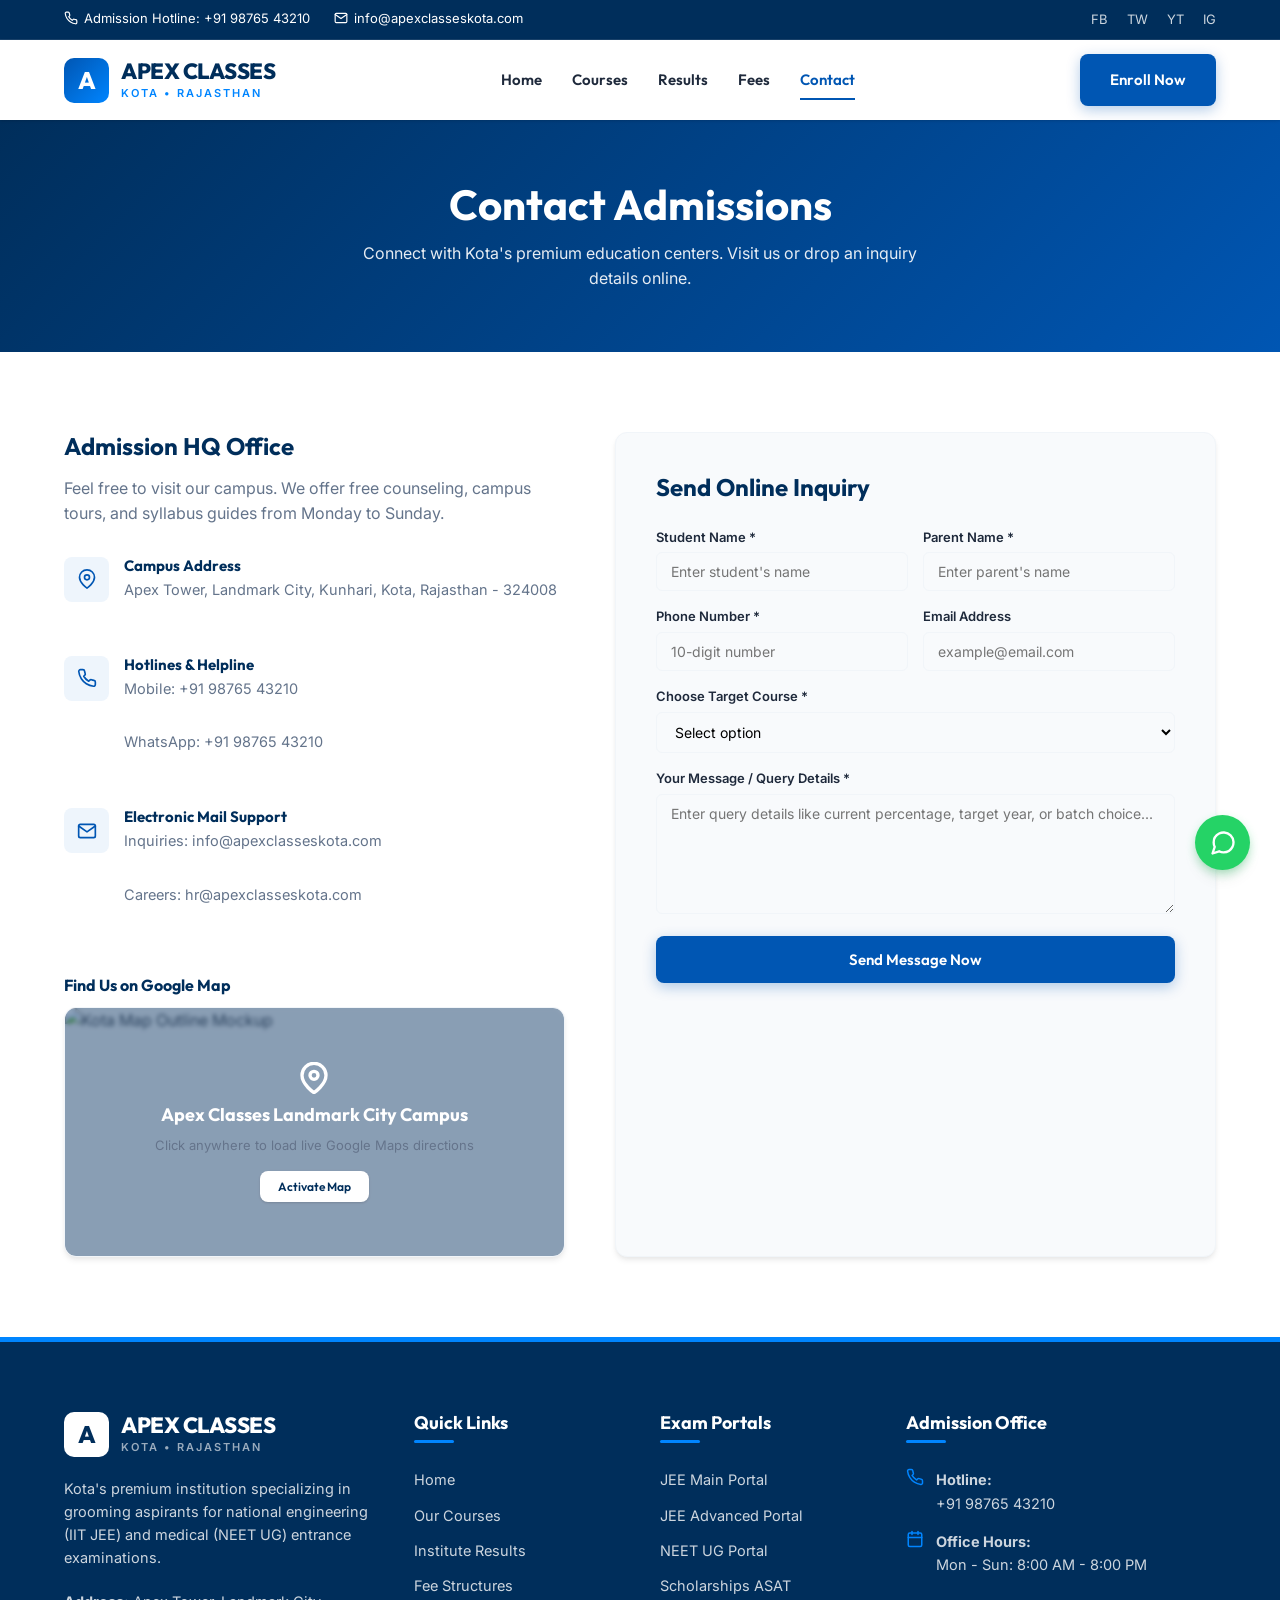
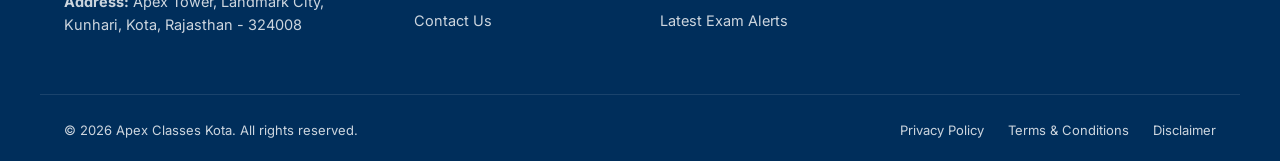
==== contact.html @ c16aaa44 "Initial commit: Apex Classes Kota coaching institute website" ====
<!DOCTYPE html>
<html lang="en">
<head>
  <meta charset="UTF-8">
  <meta name="viewport" content="width=device-width, initial-scale=1.0">
  <title>Contact Us - Apex Classes Kota</title>
  <meta name="description" content="Reach out to Apex Classes Kota, Rajasthan. Access address, support hotline numbers, office timings, map coordinates, and send query messages.">
  <link rel="stylesheet" href="css/style.css">
</head>
<body>

  <!-- ==========================================
       TOP BAR
       ========================================== */ -->
  <div class="top-bar">
    <div class="container">
      <div class="top-info">
        <span>
          <svg width="14" height="14" viewBox="0 0 24 24" fill="none" stroke="currentColor" stroke-width="2" stroke-linecap="round" stroke-linejoin="round"><path d="M22 16.92v3a2 2 0 0 1-2.18 2 19.79 19.79 0 0 1-8.63-3.07 19.5 19.5 0 0 1-6-6 19.79 19.79 0 0 1-3.07-8.67A2 2 0 0 1 4.11 2h3a2 2 0 0 1 2 1.72 12.84 12.84 0 0 0 .7 2.81 2 2 0 0 1-.45 2.11L8.09 9.91a16 16 0 0 0 6 6l1.27-1.27a2 2 0 0 1 2.11-.45 12.84 12.84 0 0 0 2.81.7A2 2 0 0 1 22 16.92z"/></svg>
          Admission Hotline: +91 98765 43210
        </span>
        <span>
          <svg width="14" height="14" viewBox="0 0 24 24" fill="none" stroke="currentColor" stroke-width="2" stroke-linecap="round" stroke-linejoin="round"><path d="M4 4h16c1.1 0 2 .9 2 2v12c0 1.1-.9 2-2 2H4c-1.1 0-2-.9-2-2V6c0-1.1.9-2 2-2z"/><polyline points="22,6 12,13 2,6"/></svg>
          info@apexclasseskota.com
        </span>
      </div>
      <div class="top-socials">
        <a href="#" aria-label="Facebook">FB</a>
        <a href="#" aria-label="Twitter">TW</a>
        <a href="#" aria-label="YouTube">YT</a>
        <a href="#" aria-label="Instagram">IG</a>
      </div>
    </div>
  </div>

  <!-- ==========================================
       MAIN HEADER / NAV
       ========================================== */ -->
  <header class="main-header">
    <div class="container header-container">
      <a href="index.html" class="logo-link">
        <div class="logo-icon">A</div>
        <div class="logo-text">
          <h2>APEX CLASSES</h2>
          <span>KOTA • RAJASTHAN</span>
        </div>
      </a>

      <button class="mobile-toggle" aria-label="Toggle Menu">
        <span></span>
        <span></span>
        <span></span>
      </button>

      <nav class="nav-menu">
        <a href="index.html" class="nav-link">Home</a>
        <a href="courses.html" class="nav-link">Courses</a>
        <a href="results.html" class="nav-link">Results</a>
        <a href="fees.html" class="nav-link">Fees</a>
        <a href="contact.html" class="nav-link">Contact</a>
      </nav>

      <div class="header-cta">
        <a href="contact.html" class="btn btn-primary">Enroll Now</a>
      </div>
    </div>
  </header>

  <!-- ==========================================
       HERO BANNER
       ========================================== */ -->
  <section class="section-padding" style="background: linear-gradient(135deg, var(--primary-navy) 0%, var(--primary-blue) 100%); color: var(--bg-white); text-align: center; padding: 60px 0;">
    <div class="container">
      <h1 style="color: var(--bg-white); font-size: 42px; margin-bottom: 10px;">Contact Admissions</h1>
      <p style="color: rgba(255, 255, 255, 0.9); font-size: 16px; max-width: 600px; margin: 0 auto;">Connect with Kota's premium education centers. Visit us or drop an inquiry details online.</p>
    </div>
  </section>

  <!-- ==========================================
       CONTACT FORM & INFO SECTION
       ========================================== */ -->
  <section class="contact-section section-padding">
    <div class="container contact-layout">
      <!-- Contact Info Details -->
      <div class="contact-info-panel">
        <h3>Admission HQ Office</h3>
        <p>Feel free to visit our campus. We offer free counseling, campus tours, and syllabus guides from Monday to Sunday.</p>
        
        <div class="contact-details">
          <div class="contact-item">
            <div class="contact-icon">
              <svg width="20" height="20" viewBox="0 0 24 24" fill="none" stroke="currentColor" stroke-width="2" stroke-linecap="round" stroke-linejoin="round"><path d="M21 10c0 7-9 13-9 13s-9-6-9-13a9 9 0 0 1 18 0z"/><circle cx="12" cy="10" r="3"/></svg>
            </div>
            <div class="contact-text">
              <h4>Campus Address</h4>
              <p>Apex Tower, Landmark City, Kunhari, Kota, Rajasthan - 324008</p>
            </div>
          </div>

          <div class="contact-item">
            <div class="contact-icon">
              <svg width="20" height="20" viewBox="0 0 24 24" fill="none" stroke="currentColor" stroke-width="2" stroke-linecap="round" stroke-linejoin="round"><path d="M22 16.92v3a2 2 0 0 1-2.18 2 19.79 19.79 0 0 1-8.63-3.07 19.5 19.5 0 0 1-6-6 19.79 19.79 0 0 1-3.07-8.67A2 2 0 0 1 4.11 2h3a2 2 0 0 1 2 1.72 12.84 12.84 0 0 0 .7 2.81 2 2 0 0 1-.45 2.11L8.09 9.91a16 16 0 0 0 6 6l1.27-1.27a2 2 0 0 1 2.11-.45 12.84 12.84 0 0 0 2.81.7A2 2 0 0 1 22 16.92z"/></svg>
            </div>
            <div class="contact-text">
              <h4>Hotlines & Helpline</h4>
              <p>Mobile: <a href="tel:+919876543210">+91 98765 43210</a></p>
              <p>WhatsApp: <a href="tel:+919876543210">+91 98765 43210</a></p>
            </div>
          </div>

          <div class="contact-item">
            <div class="contact-icon">
              <svg width="20" height="20" viewBox="0 0 24 24" fill="none" stroke="currentColor" stroke-width="2" stroke-linecap="round" stroke-linejoin="round"><path d="M4 4h16c1.1 0 2 .9 2 2v12c0 1.1-.9 2-2 2H4c-1.1 0-2-.9-2-2V6c0-1.1.9-2 2-2z"/><polyline points="22,6 12,13 2,6"/></svg>
            </div>
            <div class="contact-text">
              <h4>Electronic Mail Support</h4>
              <p>Inquiries: <a href="mailto:info@apexclasseskota.com">info@apexclasseskota.com</a></p>
              <p>Careers: <a href="mailto:hr@apexclasseskota.com">hr@apexclasseskota.com</a></p>
            </div>
          </div>
        </div>

        <!-- Google Maps Embed Placeholder -->
        <h4 style="font-size: 16px; margin-bottom: 12px; color: var(--primary-navy);">Find Us on Google Map</h4>
        <div class="map-placeholder">
          <img src="https://images.unsplash.com/photo-1524661135-423995f22d0b?q=80&w=800&auto=format&fit=crop" alt="Kota Map Outline Mockup">
          <div class="map-overlay">
            <svg width="32" height="32" viewBox="0 0 24 24" fill="none" stroke="currentColor" stroke-width="2.5" stroke-linecap="round" stroke-linejoin="round" style="margin-bottom: 10px;"><path d="M21 10c0 7-9 13-9 13s-9-6-9-13a9 9 0 0 1 18 0z"/><circle cx="12" cy="10" r="3"/></svg>
            <h4>Apex Classes Landmark City Campus</h4>
            <p>Click anywhere to load live Google Maps directions</p>
            <button class="btn btn-light" style="padding: 6px 16px; font-size: 12px;">Activate Map</button>
          </div>
        </div>
      </div>

      <!-- Contact Inquiry Form -->
      <div class="contact-form-panel">
        <h3>Send Online Inquiry</h3>
        <form id="contact-inquiry-form">
          <div class="grid-2" style="grid-template-columns: repeat(2, 1fr); gap: 15px; margin-bottom: 15px;">
            <div class="form-group" style="margin-bottom: 0;">
              <label for="c-name">Student Name *</label>
              <input type="text" id="c-name" class="form-control" placeholder="Enter student's name" required>
            </div>
            <div class="form-group" style="margin-bottom: 0;">
              <label for="c-parent">Parent Name *</label>
              <input type="text" id="c-parent" class="form-control" placeholder="Enter parent's name" required>
            </div>
          </div>

          <div class="grid-2" style="grid-template-columns: repeat(2, 1fr); gap: 15px; margin-bottom: 15px;">
            <div class="form-group" style="margin-bottom: 0;">
              <label for="c-phone">Phone Number *</label>
              <input type="tel" id="c-phone" class="form-control" placeholder="10-digit number" required pattern="[0-9]{10}">
            </div>
            <div class="form-group" style="margin-bottom: 0;">
              <label for="c-email">Email Address</label>
              <input type="email" id="c-email" class="form-control" placeholder="example@email.com">
            </div>
          </div>

          <div class="form-group">
            <label for="c-course">Choose Target Course *</label>
            <select id="c-course" class="form-control" required>
              <option value="" disabled selected>Select option</option>
              <option value="jee-main">IIT JEE Main</option>
              <option value="jee-adv">IIT JEE Advanced</option>
              <option value="neet-ug">NEET UG Medical</option>
              <option value="foundation">Pre-Foundation</option>
            </select>
          </div>

          <div class="form-group">
            <label for="c-message">Your Message / Query Details *</label>
            <textarea id="c-message" class="form-control textarea-control" placeholder="Enter query details like current percentage, target year, or batch choice..." required></textarea>
          </div>

          <button type="submit" class="btn btn-primary" style="width: 100%;">Send Message Now</button>
        </form>
      </div>
    </div>
  </section>

  <!-- ==========================================
       FOOTER
       ========================================== */ -->
  <footer class="footer">
    <div class="container footer-top">
      <div class="footer-col">
        <div class="logo-link footer-logo">
          <div class="logo-icon">A</div>
          <div class="logo-text">
            <h2>APEX CLASSES</h2>
            <span>KOTA • RAJASTHAN</span>
          </div>
        </div>
        <p style="margin-bottom: 20px;">Kota's premium institution specializing in grooming aspirants for national engineering (IIT JEE) and medical (NEET UG) entrance examinations.</p>
        <p><strong>Address:</strong> Apex Tower, Landmark City, Kunhari, Kota, Rajasthan - 324008</p>
      </div>

      <div class="footer-col">
        <h3>Quick Links</h3>
        <ul class="footer-links">
          <li><a href="index.html">Home</a></li>
          <li><a href="courses.html">Our Courses</a></li>
          <li><a href="results.html">Institute Results</a></li>
          <li><a href="fees.html">Fee Structures</a></li>
          <li><a href="contact.html">Contact Us</a></li>
        </ul>
      </div>

      <div class="footer-col">
        <h3>Exam Portals</h3>
        <ul class="footer-links">
          <li><a href="#">JEE Main Portal</a></li>
          <li><a href="#">JEE Advanced Portal</a></li>
          <li><a href="#">NEET UG Portal</a></li>
          <li><a href="#">Scholarships ASAT</a></li>
          <li><a href="#">Latest Exam Alerts</a></li>
        </ul>
      </div>

      <div class="footer-col">
        <h3>Admission Office</h3>
        <div class="footer-contact-item">
          <svg width="18" height="18" viewBox="0 0 24 24" fill="none" stroke="currentColor" stroke-width="2" stroke-linecap="round" stroke-linejoin="round"><path d="M22 16.92v3a2 2 0 0 1-2.18 2 19.79 19.79 0 0 1-8.63-3.07 19.5 19.5 0 0 1-6-6 19.79 19.79 0 0 1-3.07-8.67A2 2 0 0 1 4.11 2h3a2 2 0 0 1 2 1.72 12.84 12.84 0 0 0 .7 2.81 2 2 0 0 1-.45 2.11L8.09 9.91a16 16 0 0 0 6 6l1.27-1.27a2 2 0 0 1 2.11-.45 12.84 12.84 0 0 0 2.81.7A2 2 0 0 1 22 16.92z"/></svg>
          <div>
            <p><strong>Hotline:</strong></p>
            <p>+91 98765 43210</p>
          </div>
        </div>
        <div class="footer-contact-item">
          <svg width="18" height="18" viewBox="0 0 24 24" fill="none" stroke="currentColor" stroke-width="2" stroke-linecap="round" stroke-linejoin="round"><rect x="3" y="4" width="18" height="18" rx="2" ry="2"/><line x1="16" y1="2" x2="16" y2="6"/><line x1="8" y1="2" x2="8" y2="6"/><line x1="3" y1="10" x2="21" y2="10"/></svg>
          <div>
            <p><strong>Office Hours:</strong></p>
            <p>Mon - Sun: 8:00 AM - 8:00 PM</p>
          </div>
        </div>
      </div>
    </div>

    <div class="container footer-bottom">
      <p>&copy; 2026 Apex Classes Kota. All rights reserved.</p>
      <div class="footer-bottom-links">
        <a href="#">Privacy Policy</a>
        <a href="#">Terms & Conditions</a>
        <a href="#">Disclaimer</a>
      </div>
    </div>
  </footer>

  <!-- ==========================================
       WHATSAPP FLOATING BUTTON
       ========================================== */ -->
  <div class="whatsapp-widget">
    <span class="whatsapp-tooltip">Chat with our counselors</span>
    <div class="whatsapp-icon">
      <svg width="28" height="28" viewBox="0 0 24 24" fill="none" stroke="currentColor" stroke-width="2" stroke-linecap="round" stroke-linejoin="round">
        <path d="M21 11.5a8.38 8.38 0 0 1-.9 3.8 8.5 8.5 0 0 1-7.6 4.7 8.38 8.38 0 0 1-3.8-.9L3 21l1.9-5.7a8.38 8.38 0 0 1-.9-3.8 8.5 8.5 0 0 1 4.7-7.6 8.38 8.38 0 0 1 3.8-.9h.5a8.48 8.48 0 0 1 8 8v.5z"/>
      </svg>
    </div>
  </div>

  <script src="js/main.js"></script>
</body>
</html>
---- css/style.css ----
@import url('https://fonts.googleapis.com/css2?family=Inter:wght@300;400;500;600;700&family=Outfit:wght@400;500;600;700;800&display=swap');

/* ==========================================
   CSS RESET & VARIABLES
   ========================================== */
:root {
  --primary-navy: #002e5b;     /* Deep Allen-like trust blue */
  --primary-blue: #0056b3;     /* Standard Brand Blue */
  --accent-blue: #0085ff;      /* Electric blue for hover/highlights */
  --accent-light: #eef5fc;     /* Soft blue background */
  --text-dark: #1e293b;        /* Main dark text */
  --text-muted: #64748b;       /* Muted gray text */
  --bg-white: #ffffff;
  --bg-light: #f8fafc;         /* Light page background */
  --bg-gray: #f1f5f9;
  --success: #10b981;          /* For NEET / Success stats */
  --danger: #ef4444;           /* Highlights / High-alerts */
  --warning: #f59e0b;          /* Star ranks / Gold badges */
  --whatsapp: #25d366;         /* WhatsApp Green */
  
  --font-heading: 'Outfit', sans-serif;
  --font-body: 'Inter', sans-serif;
  
  --shadow-sm: 0 1px 3px rgba(0,0,0,0.1), 0 1px 2px rgba(0,0,0,0.06);
  --shadow-md: 0 4px 6px -1px rgba(0,0,0,0.08), 0 2px 4px -1px rgba(0,0,0,0.04);
  --shadow-lg: 0 10px 15px -3px rgba(0,0,0,0.1), 0 4px 6px -2px rgba(0,0,0,0.05);
  --shadow-xl: 0 20px 25px -5px rgba(0,0,0,0.1), 0 10px 10px -5px rgba(0,0,0,0.04);
  
  --transition-fast: 0.2s ease;
  --transition-normal: 0.3s ease;
  
  --max-width: 1200px;
}

* {
  margin: 0;
  padding: 0;
  box-sizing: border-box;
}

html {
  scroll-behavior: smooth;
}

body {
  font-family: var(--font-body);
  color: var(--text-dark);
  background-color: var(--bg-light);
  line-height: 1.6;
  -webkit-font-smoothing: antialiased;
}

h1, h2, h3, h4, h5, h6 {
  font-family: var(--font-heading);
  font-weight: 700;
  color: var(--primary-navy);
  line-height: 1.2;
}

a {
  text-decoration: none;
  color: inherit;
  transition: var(--transition-fast);
}

ul {
  list-style: none;
}

img {
  max-width: 100%;
  height: auto;
  display: block;
}

/* ==========================================
   UTILITY CLASSES
   ========================================== */
.container {
  width: 100%;
  max-width: var(--max-width);
  margin: 0 auto;
  padding: 0 24px;
}

.section-padding {
  padding: 80px 0;
}

.text-center {
  text-align: center;
}

.section-title-wrapper {
  text-align: center;
  max-width: 700px;
  margin: 0 auto 50px auto;
}

.section-subtitle {
  color: var(--accent-blue);
  font-size: 14px;
  font-weight: 700;
  text-transform: uppercase;
  letter-spacing: 1.5px;
  margin-bottom: 10px;
  display: block;
}

.section-title {
  font-size: 36px;
  margin-bottom: 15px;
  position: relative;
  display: inline-block;
  padding-bottom: 12px;
}

.section-title::after {
  content: '';
  position: absolute;
  bottom: 0;
  left: 50%;
  transform: translateX(-50%);
  width: 60px;
  height: 4px;
  background-color: var(--accent-blue);
  border-radius: 2px;
}

.section-desc {
  color: var(--text-muted);
  font-size: 16px;
}

/* Grid helper */
.grid-2 { display: grid; grid-template-columns: repeat(2, 1fr); gap: 30px; }
.grid-3 { display: grid; grid-template-columns: repeat(3, 1fr); gap: 30px; }
.grid-4 { display: grid; grid-template-columns: repeat(4, 1fr); gap: 20px; }

/* Buttons */
.btn {
  display: inline-flex;
  align-items: center;
  justify-content: center;
  font-family: var(--font-heading);
  font-weight: 600;
  padding: 12px 28px;
  border-radius: 8px;
  transition: all var(--transition-normal);
  cursor: pointer;
  border: 2px solid transparent;
  font-size: 15px;
}

.btn-primary {
  background-color: var(--primary-blue);
  color: var(--bg-white);
  box-shadow: 0 4px 14px rgba(0, 86, 179, 0.3);
}

.btn-primary:hover {
  background-color: var(--primary-navy);
  box-shadow: 0 6px 20px rgba(0, 46, 91, 0.4);
  transform: translateY(-2px);
}

.btn-secondary {
  background-color: var(--bg-white);
  color: var(--primary-blue);
  border-color: var(--primary-blue);
}

.btn-secondary:hover {
  background-color: var(--accent-light);
  transform: translateY(-2px);
}

.btn-light {
  background-color: var(--bg-white);
  color: var(--primary-navy);
  box-shadow: var(--shadow-sm);
}

.btn-light:hover {
  background-color: var(--accent-light);
  transform: translateY(-2px);
}

.btn-outline-white {
  background-color: transparent;
  color: var(--bg-white);
  border-color: var(--bg-white);
}

.btn-outline-white:hover {
  background-color: var(--bg-white);
  color: var(--primary-navy);
  transform: translateY(-2px);
}

.badge {
  display: inline-block;
  padding: 4px 10px;
  border-radius: 20px;
  font-size: 12px;
  font-weight: 600;
  text-transform: uppercase;
}

.badge-success { background: rgba(16, 185, 129, 0.1); color: var(--success); }
.badge-blue { background: rgba(0, 86, 179, 0.1); color: var(--primary-blue); }
.badge-warning { background: rgba(245, 158, 11, 0.1); color: var(--warning); }

/* Card effect */
.card-hover {
  transition: all var(--transition-normal);
}
.card-hover:hover {
  transform: translateY(-8px);
  box-shadow: var(--shadow-xl);
}

/* ==========================================
   TOP BAR & HEADER
   ========================================== */
.top-bar {
  background-color: var(--primary-navy);
  color: var(--bg-white);
  font-size: 13px;
  padding: 8px 0;
  border-bottom: 1px solid rgba(255, 255, 255, 0.1);
}

.top-bar .container {
  display: flex;
  justify-content: space-between;
  align-items: center;
}

.top-info span {
  margin-right: 20px;
  display: inline-flex;
  align-items: center;
  gap: 6px;
}

.top-socials a {
  margin-left: 15px;
  opacity: 0.8;
}

.top-socials a:hover {
  opacity: 1;
  color: var(--accent-blue);
}

/* Navbar */
.main-header {
  background-color: var(--bg-white);
  box-shadow: var(--shadow-sm);
  position: sticky;
  top: 0;
  z-index: 1000;
  transition: var(--transition-normal);
}

.main-header.scrolled {
  padding: 5px 0;
  box-shadow: var(--shadow-md);
}

.header-container {
  display: flex;
  justify-content: space-between;
  align-items: center;
  height: 80px;
}

.logo-link {
  display: flex;
  align-items: center;
  gap: 12px;
}

.logo-icon {
  background: linear-gradient(135deg, var(--primary-blue), var(--accent-blue));
  color: var(--bg-white);
  width: 45px;
  height: 45px;
  border-radius: 10px;
  display: flex;
  align-items: center;
  justify-content: center;
  font-size: 24px;
  font-weight: 800;
  font-family: var(--font-heading);
}

.logo-text h2 {
  font-size: 22px;
  font-weight: 800;
  color: var(--primary-navy);
  letter-spacing: -0.5px;
}

.logo-text span {
  font-size: 11px;
  text-transform: uppercase;
  color: var(--accent-blue);
  letter-spacing: 2px;
  display: block;
  font-weight: 600;
}

/* Nav Menu */
.nav-menu {
  display: flex;
  align-items: center;
  gap: 30px;
}

.nav-link {
  font-family: var(--font-heading);
  font-weight: 600;
  color: var(--text-dark);
  font-size: 15px;
  position: relative;
  padding: 8px 0;
}

.nav-link:hover, .nav-link.active {
  color: var(--primary-blue);
}

.nav-link::after {
  content: '';
  position: absolute;
  bottom: 0;
  left: 0;
  width: 0;
  height: 2px;
  background-color: var(--primary-blue);
  transition: var(--transition-fast);
}

.nav-link:hover::after, .nav-link.active::after {
  width: 100%;
}

.header-cta {
  display: flex;
  align-items: center;
}

/* Hamburger */
.mobile-toggle {
  display: none;
  background: none;
  border: none;
  cursor: pointer;
  width: 30px;
  height: 24px;
  position: relative;
  z-index: 1100;
}

.mobile-toggle span {
  display: block;
  width: 100%;
  height: 3px;
  background-color: var(--primary-navy);
  border-radius: 3px;
  position: absolute;
  transition: all var(--transition-normal);
}

.mobile-toggle span:nth-child(1) { top: 0; }
.mobile-toggle span:nth-child(2) { top: 10px; }
.mobile-toggle span:nth-child(3) { top: 20px; }

.mobile-toggle.active span:nth-child(1) {
  transform: rotate(45deg);
  top: 10px;
}
.mobile-toggle.active span:nth-child(2) {
  opacity: 0;
}
.mobile-toggle.active span:nth-child(3) {
  transform: rotate(-45deg);
  top: 10px;
}

/* ==========================================
   HERO SECTION
   ========================================== */
.hero-section {
  background: linear-gradient(135deg, rgba(0, 46, 91, 0.95), rgba(0, 86, 179, 0.9)), url('https://images.unsplash.com/photo-1523050854058-8df90110c9f1?q=80&w=1200&auto=format&fit=crop') no-repeat center center/cover;
  background-blend-mode: multiply;
  color: var(--bg-white);
  padding: 100px 0 140px 0;
  position: relative;
  overflow: hidden;
}

.hero-section::before {
  content: '';
  position: absolute;
  bottom: 0;
  left: 0;
  width: 100%;
  height: 40px;
  background-color: var(--bg-light);
  clip-path: polygon(0 100%, 100% 100%, 100% 0);
}

.hero-grid {
  display: grid;
  grid-template-columns: 1.2fr 0.8fr;
  align-items: center;
  gap: 50px;
}

.hero-content {
  position: relative;
  z-index: 10;
}

.hero-badge {
  display: inline-flex;
  align-items: center;
  background: rgba(255, 255, 255, 0.1);
  border: 1px solid rgba(255, 255, 255, 0.2);
  padding: 6px 14px;
  border-radius: 30px;
  font-size: 13px;
  font-weight: 600;
  color: var(--accent-light);
  margin-bottom: 20px;
  gap: 8px;
}

.hero-badge span {
  width: 8px;
  height: 8px;
  background-color: var(--success);
  border-radius: 50%;
  display: inline-block;
  animation: pulse 1.5s infinite;
}

.hero-content h1 {
  font-size: 48px;
  color: var(--bg-white);
  margin-bottom: 20px;
  font-weight: 800;
  line-height: 1.15;
}

.hero-content h1 span {
  color: var(--accent-blue);
  background: linear-gradient(to right, #00c6ff, #0072ff);
  -webkit-background-clip: text;
  -webkit-text-fill-color: transparent;
}

.hero-desc {
  font-size: 18px;
  margin-bottom: 35px;
  color: rgba(255, 255, 255, 0.9);
}

.hero-btns {
  display: flex;
  gap: 15px;
  margin-bottom: 40px;
}

.hero-features {
  display: flex;
  gap: 30px;
}

.hero-feature-item {
  display: flex;
  align-items: center;
  gap: 10px;
  font-size: 14px;
  font-weight: 500;
}

.hero-feature-item svg {
  color: var(--success);
}

/* Hero Cards / Form */
.hero-card-wrapper {
  position: relative;
  z-index: 10;
}

.hero-inquiry-card {
  background-color: var(--bg-white);
  border-radius: 12px;
  padding: 30px;
  box-shadow: var(--shadow-xl);
  color: var(--text-dark);
  border-top: 5px solid var(--accent-blue);
}

.hero-inquiry-card h3 {
  font-size: 22px;
  margin-bottom: 8px;
}

.hero-inquiry-card p {
  color: var(--text-muted);
  font-size: 14px;
  margin-bottom: 20px;
}

.form-group {
  margin-bottom: 15px;
}

.form-group label {
  display: block;
  font-size: 13px;
  font-weight: 600;
  margin-bottom: 5px;
  color: var(--text-dark);
}

.form-control {
  width: 100%;
  padding: 10px 14px;
  border: 1px solid var(--bg-gray);
  border-radius: 6px;
  font-family: var(--font-body);
  font-size: 14px;
  background-color: var(--bg-light);
  transition: all var(--transition-fast);
}

.form-control:focus {
  outline: none;
  border-color: var(--accent-blue);
  background-color: var(--bg-white);
  box-shadow: 0 0 0 3px rgba(0, 133, 255, 0.15);
}

/* ==========================================
   STATS BAR
   ========================================== */
.stats-bar {
  margin-top: -60px;
  position: relative;
  z-index: 100;
}

.stats-grid {
  background-color: var(--bg-white);
  border-radius: 12px;
  box-shadow: var(--shadow-lg);
  padding: 35px 20px;
  display: grid;
  grid-template-columns: repeat(4, 1fr);
  text-align: center;
  border: 1px solid rgba(0, 0, 0, 0.05);
}

.stat-item {
  border-right: 1px solid var(--bg-gray);
  padding: 0 10px;
}

.stat-item:last-child {
  border-right: none;
}

.stat-num {
  font-size: 38px;
  font-weight: 800;
  color: var(--primary-blue);
  line-height: 1;
  margin-bottom: 8px;
  font-family: var(--font-heading);
}

.stat-num span {
  color: var(--accent-blue);
}

.stat-name {
  color: var(--text-muted);
  font-size: 13px;
  font-weight: 600;
  text-transform: uppercase;
  letter-spacing: 0.5px;
}

/* ==========================================
   COURSES SECTION
   ========================================== */
.courses-section {
  background-color: var(--bg-light);
}

.course-card {
  background-color: var(--bg-white);
  border-radius: 12px;
  box-shadow: var(--shadow-md);
  overflow: hidden;
  border: 1px solid rgba(0, 0, 0, 0.03);
  display: flex;
  flex-direction: column;
}

.course-img-wrapper {
  position: relative;
  height: 200px;
  overflow: hidden;
}

.course-img-wrapper img {
  width: 100%;
  height: 100%;
  object-fit: cover;
  transition: transform var(--transition-normal);
}

.course-card:hover .course-img-wrapper img {
  transform: scale(1.05);
}

.course-tag {
  position: absolute;
  top: 15px;
  left: 15px;
  z-index: 10;
  color: var(--bg-white);
  padding: 4px 12px;
  border-radius: 30px;
  font-size: 12px;
  font-weight: 700;
}

.course-tag.jee-main { background-color: var(--primary-blue); }
.course-tag.jee-adv { background-color: var(--primary-navy); }
.course-tag.neet { background-color: var(--success); }

.course-card-content {
  padding: 25px;
  flex-grow: 1;
  display: flex;
  flex-direction: column;
}

.course-card-content h3 {
  font-size: 20px;
  margin-bottom: 12px;
}

.course-card-content p {
  color: var(--text-muted);
  font-size: 14px;
  margin-bottom: 20px;
  flex-grow: 1;
}

.course-details-list {
  border-top: 1px solid var(--bg-gray);
  padding-top: 15px;
  margin-bottom: 20px;
}

.course-detail-item {
  display: flex;
  justify-content: space-between;
  font-size: 13.5px;
  margin-bottom: 8px;
}

.course-detail-item:last-child {
  margin-bottom: 0;
}

.course-detail-label {
  color: var(--text-muted);
  font-weight: 500;
}

.course-detail-value {
  color: var(--text-dark);
  font-weight: 600;
}

/* ==========================================
   RESULTS SECTION
   ========================================== */
.results-section {
  background-color: var(--bg-white);
  position: relative;
}

.toppers-grid {
  display: grid;
  grid-template-columns: repeat(4, 1fr);
  gap: 25px;
  margin-top: 40px;
}

.topper-card {
  background-color: var(--bg-light);
  border-radius: 12px;
  overflow: hidden;
  text-align: center;
  box-shadow: var(--shadow-sm);
  border: 1px solid var(--bg-gray);
  padding: 25px 15px;
  position: relative;
}

.topper-rank-badge {
  background: linear-gradient(135deg, var(--warning), #d97706);
  color: var(--bg-white);
  font-family: var(--font-heading);
  font-weight: 800;
  font-size: 16px;
  padding: 5px 15px;
  border-radius: 20px;
  display: inline-block;
  margin-bottom: 15px;
  box-shadow: 0 4px 10px rgba(245, 158, 11, 0.3);
}

.topper-card img {
  width: 110px;
  height: 110px;
  border-radius: 50%;
  object-fit: cover;
  margin: 0 auto 15px auto;
  border: 4px solid var(--bg-white);
  box-shadow: var(--shadow-md);
}

.topper-name {
  font-size: 17px;
  font-weight: 700;
  color: var(--primary-navy);
  margin-bottom: 4px;
}

.topper-stream {
  font-size: 12px;
  font-weight: 700;
  text-transform: uppercase;
  color: var(--primary-blue);
  margin-bottom: 8px;
  letter-spacing: 0.5px;
}

.topper-achievement {
  font-size: 13.5px;
  color: var(--text-muted);
  font-weight: 500;
}

/* ==========================================
   FEES & SCHOLARSHIP SECTION
   ========================================== */
.fees-section {
  background-color: var(--bg-light);
}

.table-responsive {
  overflow-x: auto;
  background-color: var(--bg-white);
  border-radius: 12px;
  box-shadow: var(--shadow-md);
  border: 1px solid var(--bg-gray);
  margin-bottom: 30px;
}

.fees-table {
  width: 100%;
  border-collapse: collapse;
  text-align: left;
  min-width: 700px;
}

.fees-table th {
  background-color: var(--primary-navy);
  color: var(--bg-white);
  padding: 18px 24px;
  font-family: var(--font-heading);
  font-weight: 600;
  font-size: 14px;
  text-transform: uppercase;
  letter-spacing: 0.5px;
}

.fees-table td {
  padding: 16px 24px;
  border-bottom: 1px solid var(--bg-gray);
  font-size: 14.5px;
  color: var(--text-dark);
}

.fees-table tr:last-child td {
  border-bottom: none;
}

.fees-table tr:nth-child(even) {
  background-color: var(--bg-light);
}

.fees-table .course-name-td {
  font-weight: 700;
  color: var(--primary-navy);
}

.fee-highlight {
  font-weight: 700;
  color: var(--primary-blue);
}

.scholarship-info-card {
  background: linear-gradient(135deg, var(--primary-navy) 0%, var(--primary-blue) 100%);
  color: var(--bg-white);
  border-radius: 12px;
  padding: 40px;
  box-shadow: var(--shadow-lg);
  display: flex;
  justify-content: space-between;
  align-items: center;
  gap: 30px;
}

.scholarship-info-card h3 {
  color: var(--bg-white);
  font-size: 26px;
  margin-bottom: 10px;
}

.scholarship-info-card p {
  color: rgba(255, 255, 255, 0.9);
  max-width: 650px;
  font-size: 15px;
}

/* ==========================================
   CONTACT & MAP SECTION
   ========================================== */
.contact-section {
  background-color: var(--bg-white);
}

.contact-layout {
  display: grid;
  grid-template-columns: 1fr 1.2fr;
  gap: 50px;
}

.contact-info-panel h3 {
  font-size: 24px;
  margin-bottom: 15px;
}

.contact-info-panel p {
  color: var(--text-muted);
  margin-bottom: 30px;
}

.contact-details {
  margin-bottom: 40px;
}

.contact-item {
  display: flex;
  align-items: flex-start;
  gap: 15px;
  margin-bottom: 25px;
}

.contact-icon {
  background-color: var(--accent-light);
  color: var(--primary-blue);
  width: 45px;
  height: 45px;
  border-radius: 8px;
  display: flex;
  align-items: center;
  justify-content: center;
  flex-shrink: 0;
}

.contact-text h4 {
  font-size: 15px;
  font-weight: 700;
  margin-bottom: 3px;
  color: var(--primary-navy);
}

.contact-text p, .contact-text a {
  font-size: 14.5px;
  color: var(--text-muted);
}

.contact-text a:hover {
  color: var(--primary-blue);
}

/* Google Maps Placeholder */
.map-placeholder {
  border-radius: 12px;
  overflow: hidden;
  height: 250px;
  position: relative;
  box-shadow: var(--shadow-md);
  border: 1px solid var(--bg-gray);
  background-color: #e5e9f0;
}

.map-placeholder img {
  width: 100%;
  height: 100%;
  object-fit: cover;
  opacity: 0.8;
}

.map-overlay {
  position: absolute;
  top: 0;
  left: 0;
  width: 100%;
  height: 100%;
  background: rgba(0, 46, 91, 0.4);
  display: flex;
  flex-direction: column;
  align-items: center;
  justify-content: center;
  color: var(--bg-white);
  padding: 20px;
  text-align: center;
  backdrop-filter: blur(2px);
}

.map-overlay h4 {
  color: var(--bg-white);
  font-size: 18px;
  margin-bottom: 10px;
}

.map-overlay p {
  font-size: 13px;
  margin-bottom: 15px;
}

/* Contact Form UI */
.contact-form-panel {
  background-color: var(--bg-light);
  border-radius: 12px;
  padding: 40px;
  box-shadow: var(--shadow-md);
  border: 1px solid var(--bg-gray);
}

.contact-form-panel h3 {
  font-size: 24px;
  margin-bottom: 25px;
}

.textarea-control {
  min-height: 120px;
  resize: vertical;
}

/* ==========================================
   FOOTER
   ========================================== */
.footer {
  background-color: var(--primary-navy);
  color: rgba(255, 255, 255, 0.8);
  padding: 70px 0 20px 0;
  font-size: 14.5px;
  border-top: 5px solid var(--accent-blue);
}

.footer-top {
  display: grid;
  grid-template-columns: 1.2fr 0.8fr 0.8fr 1.2fr;
  gap: 40px;
  margin-bottom: 50px;
}

.footer-logo {
  margin-bottom: 20px;
}

.footer-logo .logo-icon {
  background: var(--bg-white);
  color: var(--primary-navy);
  font-weight: 800;
}

.footer-logo .logo-text h2 {
  color: var(--bg-white);
}

.footer-logo .logo-text span {
  color: rgba(255, 255, 255, 0.6);
}

.footer-col h3 {
  color: var(--bg-white);
  font-size: 18px;
  margin-bottom: 25px;
  position: relative;
  padding-bottom: 10px;
}

.footer-col h3::after {
  content: '';
  position: absolute;
  bottom: 0;
  left: 0;
  width: 40px;
  height: 3px;
  background-color: var(--accent-blue);
  border-radius: 2px;
}

.footer-links li {
  margin-bottom: 12px;
}

.footer-links a {
  display: inline-flex;
  align-items: center;
  gap: 8px;
}

.footer-links a:hover {
  color: var(--bg-white);
  transform: translateX(5px);
}

.footer-contact-item {
  display: flex;
  gap: 12px;
  margin-bottom: 15px;
}

.footer-contact-item svg {
  color: var(--accent-blue);
  flex-shrink: 0;
}

.footer-bottom {
  border-top: 1px solid rgba(255, 255, 255, 0.1);
  padding-top: 25px;
  display: flex;
  justify-content: space-between;
  align-items: center;
  font-size: 13px;
}

.footer-bottom-links a {
  margin-left: 20px;
}

.footer-bottom-links a:hover {
  color: var(--bg-white);
}

/* ==========================================
   WHATSAPP FLOATING WIDGET
   ========================================== */
.whatsapp-widget {
  position: fixed;
  bottom: 30px;
  right: 30px;
  z-index: 999;
  display: flex;
  align-items: center;
  gap: 12px;
  cursor: pointer;
}

.whatsapp-icon {
  background-color: var(--whatsapp);
  color: var(--bg-white);
  width: 55px;
  height: 55px;
  border-radius: 50%;
  display: flex;
  align-items: center;
  justify-content: center;
  font-size: 28px;
  box-shadow: 0 4px 10px rgba(37, 211, 102, 0.3), var(--shadow-lg);
  animation: pulse-widget 2s infinite;
  z-index: 10;
}

.whatsapp-tooltip {
  background-color: var(--bg-white);
  color: var(--text-dark);
  padding: 8px 16px;
  border-radius: 30px;
  font-size: 13.5px;
  font-weight: 600;
  box-shadow: var(--shadow-lg);
  border: 1px solid var(--bg-gray);
  white-space: nowrap;
  opacity: 0;
  transform: translateX(20px);
  pointer-events: none;
  transition: all var(--transition-normal);
}

.whatsapp-widget:hover .whatsapp-tooltip {
  opacity: 1;
  transform: translateX(0);
}

/* ==========================================
   ANIMATIONS
   ========================================== */
@keyframes pulse {
  0% { transform: scale(0.95); box-shadow: 0 0 0 0 rgba(16, 185, 129, 0.5); }
  70% { transform: scale(1); box-shadow: 0 0 0 6px rgba(16, 185, 129, 0); }
  100% { transform: scale(0.95); box-shadow: 0 0 0 0 rgba(16, 185, 129, 0); }
}

@keyframes pulse-widget {
  0% { box-shadow: 0 0 0 0 rgba(37, 211, 102, 0.5); }
  70% { box-shadow: 0 0 0 12px rgba(37, 211, 102, 0); }
  100% { box-shadow: 0 0 0 0 rgba(37, 211, 102, 0); }
}

/* ==========================================
   RESPONSIVENESS (MEDIA QUERIES)
   ========================================== */
@media (max-width: 1024px) {
  .hero-grid {
    grid-template-columns: 1fr;
    gap: 40px;
  }
  .hero-section {
    padding: 60px 0 100px 0;
  }
  .hero-content h1 {
    font-size: 40px;
  }
  .stats-grid {
    grid-template-columns: repeat(2, 1fr);
    gap: 30px;
    padding: 30px;
  }
  .stat-item {
    border-right: none;
  }
  .stat-item:nth-child(odd) {
    border-right: 1px solid var(--bg-gray);
  }
  .grid-3 {
    grid-template-columns: repeat(2, 1fr);
  }
  .toppers-grid {
    grid-template-columns: repeat(2, 1fr);
  }
  .footer-top {
    grid-template-columns: repeat(2, 1fr);
  }
}

@media (max-width: 768px) {
  .top-bar {
    display: none;
  }
  .section-title {
    font-size: 30px;
  }
  
  /* Mobile Nav */
  .mobile-toggle {
    display: block;
  }
  .nav-menu {
    position: fixed;
    top: 80px;
    left: -100%;
    width: 100%;
    height: calc(100vh - 80px);
    background-color: var(--bg-white);
    flex-direction: column;
    align-items: flex-start;
    padding: 40px 24px;
    gap: 20px;
    transition: all var(--transition-normal);
    box-shadow: var(--shadow-lg);
    z-index: 999;
  }
  .nav-menu.active {
    left: 0;
  }
  .nav-link {
    font-size: 18px;
    width: 100%;
  }
  .header-cta {
    display: none; /* Can show it inside menu if needed */
  }
  
  .grid-2, .grid-3, .grid-4, .toppers-grid, .footer-top {
    grid-template-columns: 1fr;
  }
  
  .stats-grid {
    grid-template-columns: 1fr;
    gap: 25px;
  }
  .stat-item:nth-child(odd) {
    border-right: none;
  }
  .stat-item {
    border-bottom: 1px solid var(--bg-gray);
    padding-bottom: 20px;
  }
  .stat-item:last-child {
    border-bottom: none;
    padding-bottom: 0;
  }
  
  .scholarship-info-card {
    flex-direction: column;
    text-align: center;
    padding: 30px 20px;
  }
  .scholarship-info-card h3 {
    font-size: 22px;
  }
  
  .contact-layout {
    grid-template-columns: 1fr;
    gap: 40px;
  }
  
  .footer-bottom {
    flex-direction: column;
    gap: 15px;
    text-align: center;
  }
  .footer-bottom-links a {
    margin: 0 10px;
  }
  .whatsapp-widget {
    bottom: 20px;
    right: 20px;
  }
}
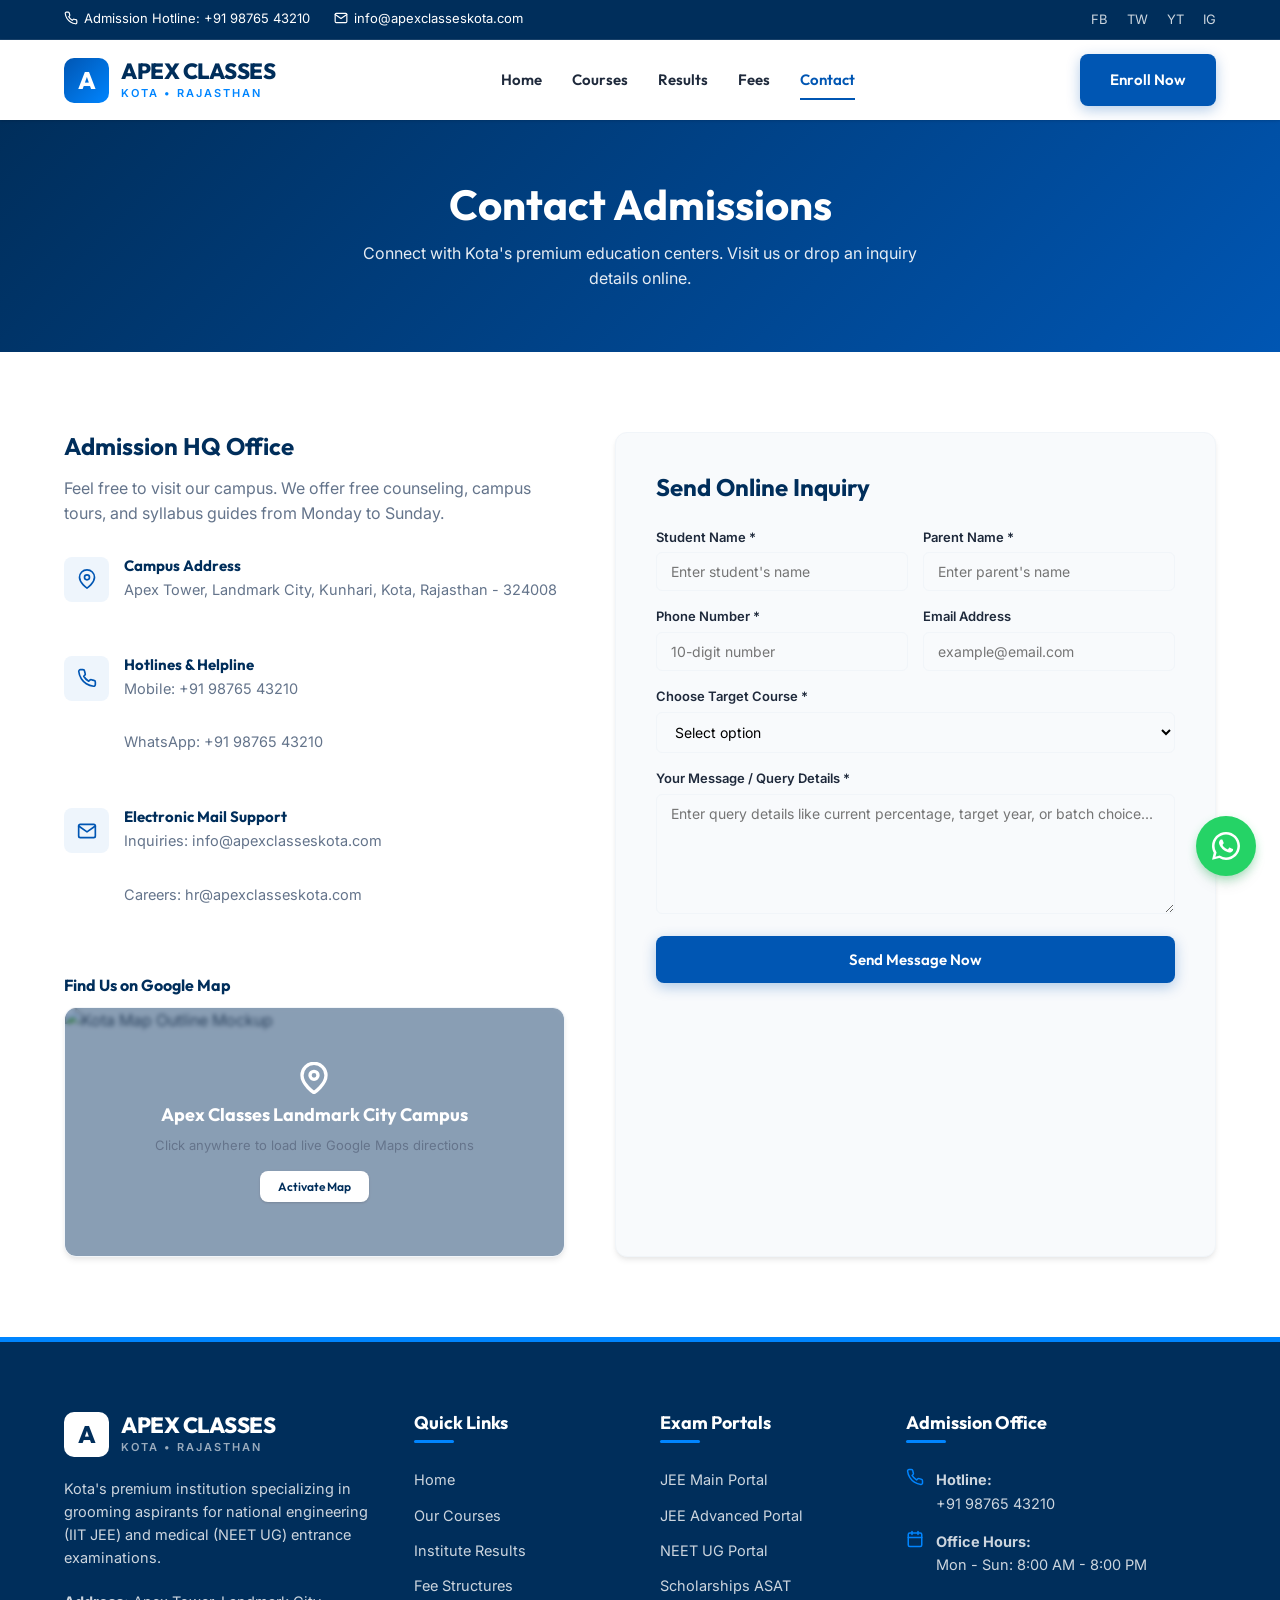
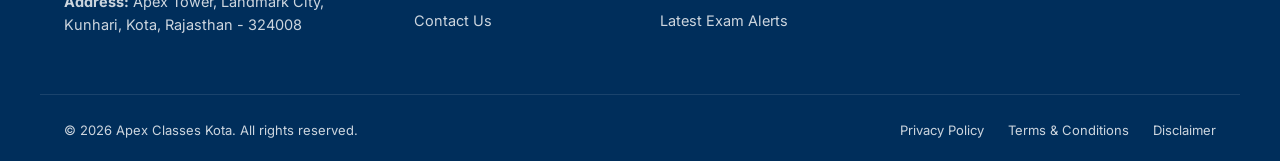
==== commit 56c8aaff: "Update WhatsApp floating button styling and logo to official WhatsApp branding" ====
--- a/contact.html
+++ b/contact.html
@@ -255,8 +255,9 @@
   <div class="whatsapp-widget">
     <span class="whatsapp-tooltip">Chat with our counselors</span>
     <div class="whatsapp-icon">
-      <svg width="28" height="28" viewBox="0 0 24 24" fill="none" stroke="currentColor" stroke-width="2" stroke-linecap="round" stroke-linejoin="round">
-        <path d="M21 11.5a8.38 8.38 0 0 1-.9 3.8 8.5 8.5 0 0 1-7.6 4.7 8.38 8.38 0 0 1-3.8-.9L3 21l1.9-5.7a8.38 8.38 0 0 1-.9-3.8 8.5 8.5 0 0 1 4.7-7.6 8.38 8.38 0 0 1 3.8-.9h.5a8.48 8.48 0 0 1 8 8v.5z"/>
+      <svg viewBox="0 0 24 24" xmlns="http://www.w3.org/2000/svg" fill="white" width="28" height="28">
+        <path d="M17.472 14.382c-.297-.149-1.758-.867-2.03-.967-.273-.099-.471-.148-.67.15-.197.297-.767.966-.94 1.164-.173.199-.347.223-.644.075-.297-.15-1.255-.463-2.39-1.475-.883-.788-1.48-1.761-1.653-2.059-.173-.297-.018-.458.13-.606.134-.133.298-.347.446-.52.149-.174.198-.298.298-.497.099-.198.05-.371-.025-.52-.075-.149-.669-1.612-.916-2.207-.242-.579-.487-.5-.669-.51-.173-.008-.371-.01-.57-.01-.198 0-.52.074-.792.372-.272.297-1.04 1.016-1.04 2.479 0 1.462 1.065 2.875 1.213 3.074.149.198 2.096 3.2 5.077 4.487.709.306 1.262.489 1.694.625.712.227 1.36.195 1.871.118.571-.085 1.758-.719 2.006-1.413.248-.694.248-1.289.173-1.413-.074-.124-.272-.198-.57-.347z"/>
+        <path d="M12 0C5.373 0 0 5.373 0 12c0 2.126.556 4.121 1.523 5.855L.057 23.882l6.233-1.637A11.945 11.945 0 0012 24c6.627 0 12-5.373 12-12S18.627 0 12 0zm0 21.818a9.818 9.818 0 01-5.006-1.371l-.36-.214-3.7.971.988-3.607-.234-.373A9.818 9.818 0 012.182 12C2.182 6.57 6.57 2.182 12 2.182S21.818 6.57 21.818 12 17.43 21.818 12 21.818z"/>
       </svg>
     </div>
   </div>
--- a/css/style.css
+++ b/css/style.css
@@ -1078,8 +1078,8 @@
    ========================================== */
 .whatsapp-widget {
   position: fixed;
-  bottom: 30px;
-  right: 30px;
+  bottom: 24px;
+  right: 24px;
   z-index: 999;
   display: flex;
   align-items: center;
@@ -1088,10 +1088,10 @@
 }
 
 .whatsapp-icon {
-  background-color: var(--whatsapp);
-  color: var(--bg-white);
-  width: 55px;
-  height: 55px;
+  background-color: #25D366;
+  color: var(--bg-white);
+  width: 60px;
+  height: 60px;
   border-radius: 50%;
   display: flex;
   align-items: center;
@@ -1255,7 +1255,7 @@
     margin: 0 10px;
   }
   .whatsapp-widget {
-    bottom: 20px;
-    right: 20px;
-  }
-}
+    bottom: 24px;
+    right: 24px;
+  }
+}
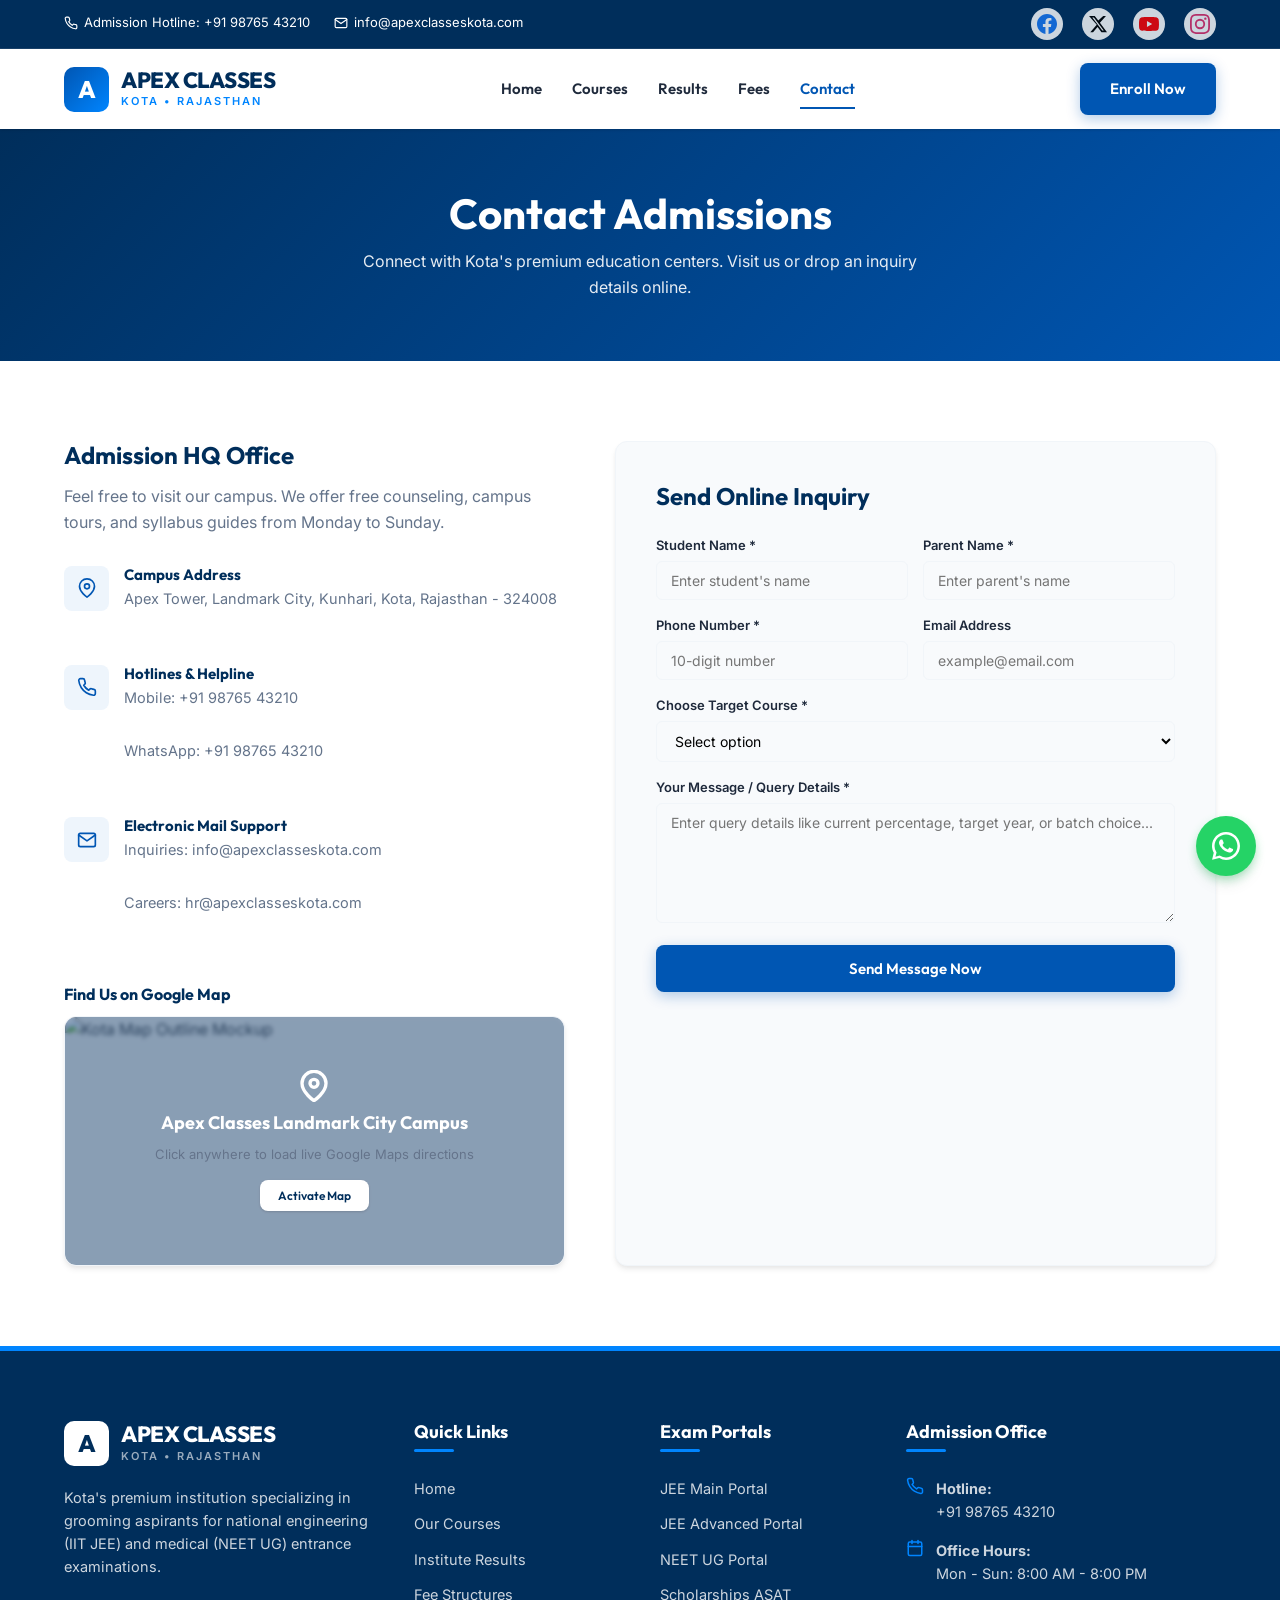
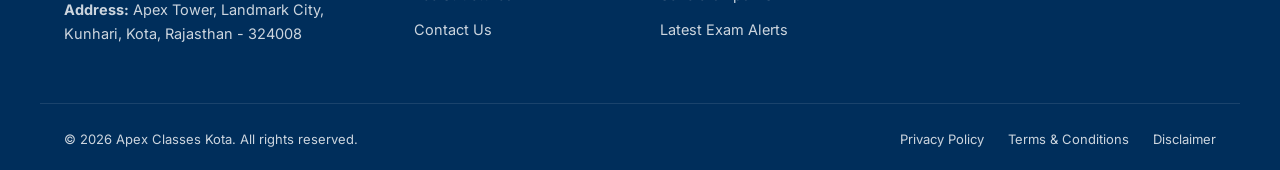
==== commit 999b3c91: "Replace top bar social text with official SVG icons and add social-icon hover animation styles" ====
--- a/contact.html
+++ b/contact.html
@@ -25,10 +25,26 @@
         </span>
       </div>
       <div class="top-socials">
-        <a href="#" aria-label="Facebook">FB</a>
-        <a href="#" aria-label="Twitter">TW</a>
-        <a href="#" aria-label="YouTube">YT</a>
-        <a href="#" aria-label="Instagram">IG</a>
+        <a href="#" class="social-icon">
+          <svg viewBox="0 0 24 24" width="20" height="20" fill="#1877F2">
+            <path d="M24 12.073c0-6.627-5.373-12-12-12s-12 5.373-12 12c0 5.99 4.388 10.954 10.125 11.854v-8.385H7.078v-3.47h3.047V9.43c0-3.007 1.792-4.669 4.533-4.669 1.312 0 2.686.235 2.686.235v2.953H15.83c-1.491 0-1.956.925-1.956 1.874v2.25h3.328l-.532 3.47h-2.796v8.385C19.612 23.027 24 18.062 24 12.073z"/>
+          </svg>
+        </a>
+        <a href="#" class="social-icon">
+          <svg viewBox="0 0 24 24" width="20" height="20" fill="#000000">
+            <path d="M18.244 2.25h3.308l-7.227 8.26 8.502 11.24H16.17l-4.714-6.231-5.401 6.231H2.744l7.737-8.835L1.254 2.25H8.08l4.253 5.622zm-1.161 17.52h1.833L7.084 4.126H5.117z"/>
+          </svg>
+        </a>
+        <a href="#" class="social-icon">
+          <svg viewBox="0 0 24 24" width="20" height="20" fill="#FF0000">
+            <path d="M23.498 6.186a3.016 3.016 0 00-2.122-2.136C19.505 3.545 12 3.545 12 3.545s-7.505 0-9.377.505A3.017 3.017 0 00.502 6.186C0 8.07 0 12 0 12s0 3.93.502 5.814a3.016 3.016 0 002.122 2.136c1.871.505 9.376.505 9.376.505s7.505 0 9.377-.505a3.015 3.015 0 002.122-2.136C24 15.93 24 12 24 12s0-3.93-.502-5.814z M9.545 15.568V8.432L15.818 12l-6.273 3.568z"/>
+          </svg>
+        </a>
+        <a href="#" class="social-icon">
+          <svg viewBox="0 0 24 24" width="20" height="20" fill="#E1306C">
+            <path d="M12 2.163c3.204 0 3.584.012 4.85.07 3.252.148 4.771 1.691 4.919 4.919.058 1.265.069 1.645.069 4.849 0 3.205-.012 3.584-.069 4.849-.149 3.225-1.664 4.771-4.919 4.919-1.266.058-1.644.07-4.85.07-3.204 0-3.584-.012-4.849-.07-3.26-.149-4.771-1.699-4.919-4.92-.058-1.265-.07-1.644-.07-4.849 0-3.204.013-3.583.07-4.849.149-3.227 1.664-4.771 4.919-4.919 1.266-.057 1.645-.069 4.849-.069zM12 0C8.741 0 8.333.014 7.053.072 2.695.272.273 2.69.073 7.052.014 8.333 0 8.741 0 12c0 3.259.014 3.668.072 4.948.2 4.358 2.618 6.78 6.98 6.98C8.333 23.986 8.741 24 12 24c3.259 0 3.668-.014 4.948-.072 4.354-.2 6.782-2.618 6.979-6.98.059-1.28.073-1.689.073-4.948 0-3.259-.014-3.667-.072-4.947-.196-4.354-2.617-6.78-6.979-6.98C15.668.014 15.259 0 12 0zm0 5.838a6.162 6.162 0 100 12.324 6.162 6.162 0 000-12.324zM12 16a4 4 0 110-8 4 4 0 010 8zm6.406-11.845a1.44 1.44 0 100 2.881 1.44 1.44 0 000-2.881z"/>
+          </svg>
+        </a>
       </div>
     </div>
   </div>
--- a/css/style.css
+++ b/css/style.css
@@ -254,6 +254,21 @@
   color: var(--accent-blue);
 }
 
+.social-icon {
+  display: inline-flex;
+  align-items: center;
+  justify-content: center;
+  width: 32px;
+  height: 32px;
+  border-radius: 50%;
+  background: white;
+  margin-left: 6px;
+  transition: transform 0.2s;
+}
+.social-icon:hover {
+  transform: scale(1.15);
+}
+
 /* Navbar */
 .main-header {
   background-color: var(--bg-white);
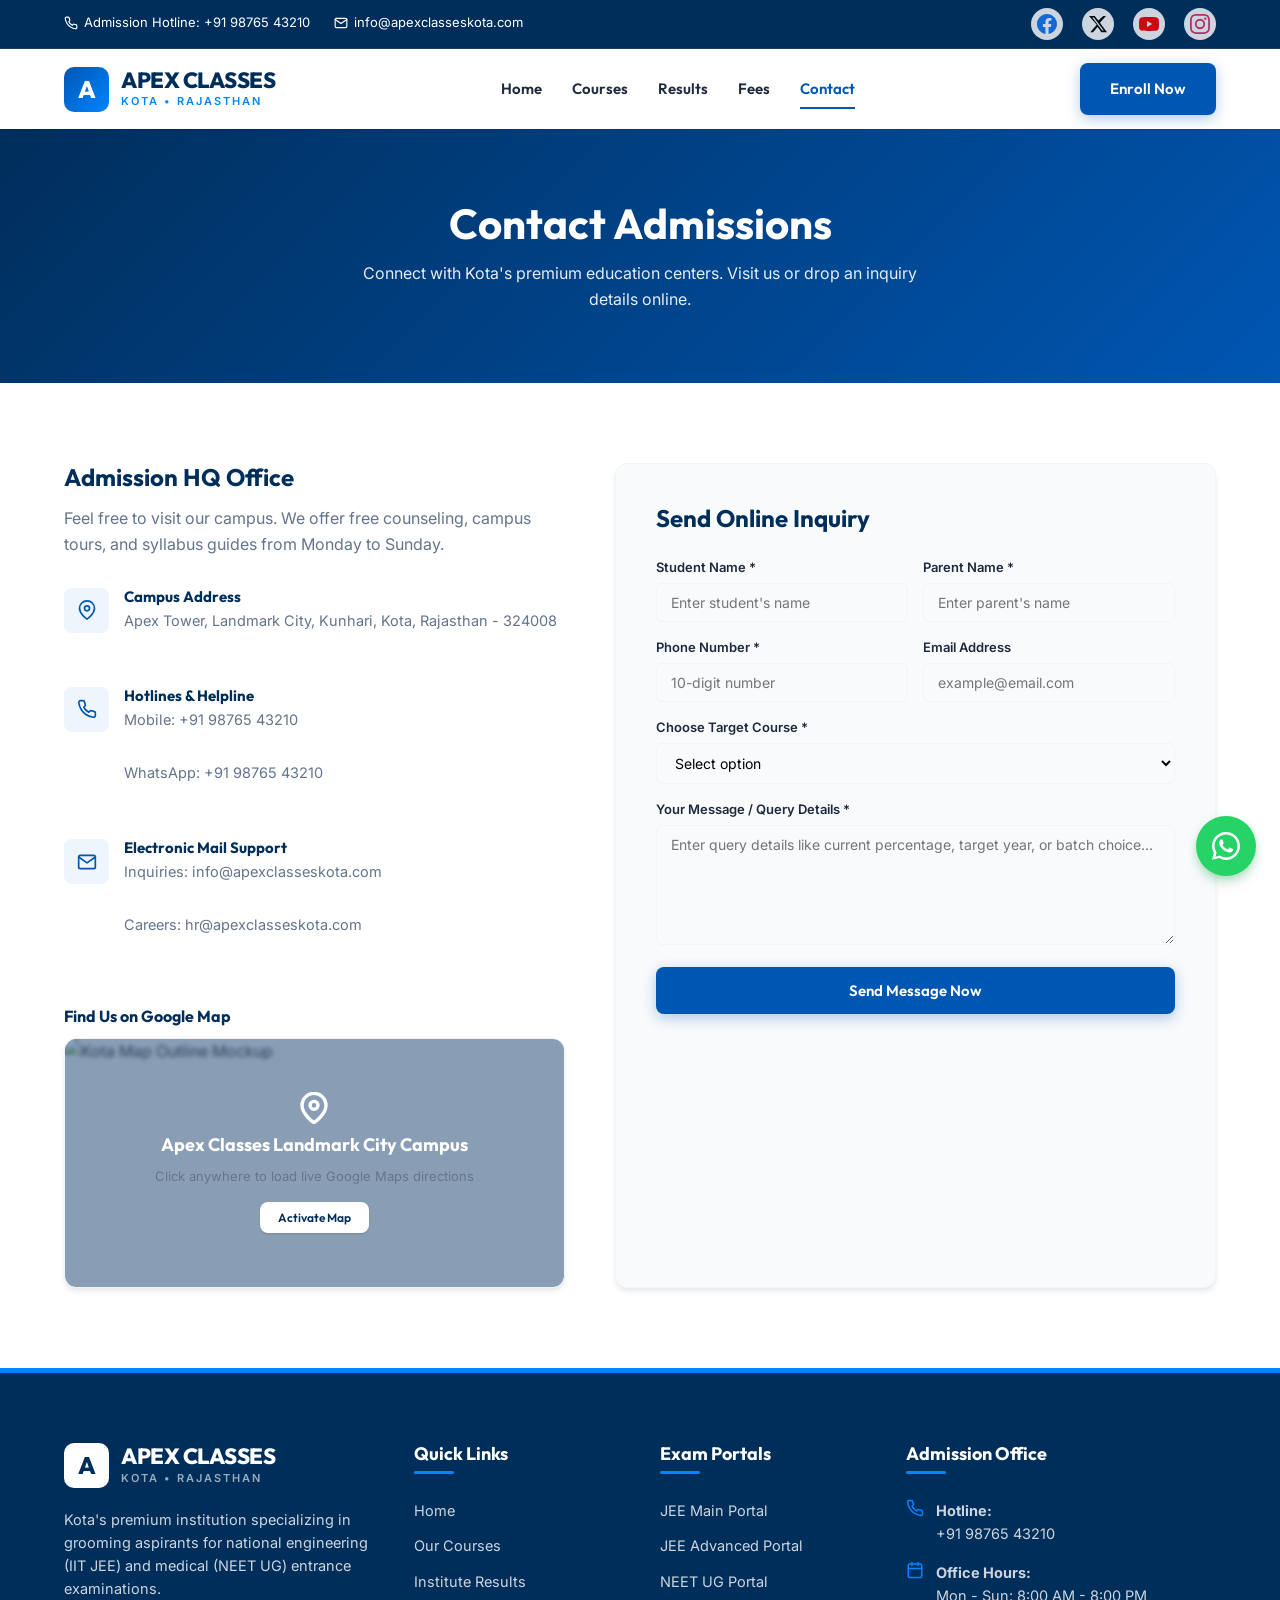
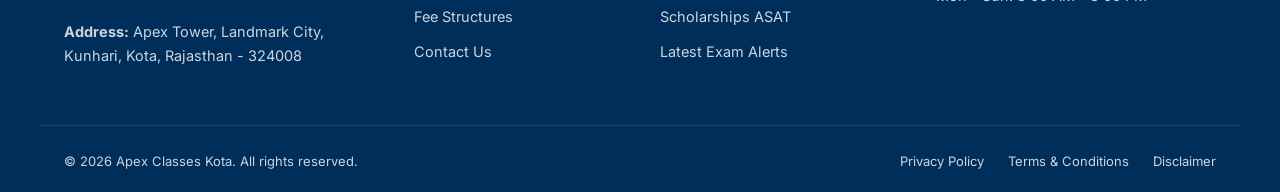
==== commit f1d448e0: "feat: comprehensive mobile responsiveness overhaul - 3 breakpoints (1024/768/480px), page-hero CSS c" ====
--- a/contact.html
+++ b/contact.html
@@ -85,10 +85,10 @@
   <!-- ==========================================
        HERO BANNER
        ========================================== */ -->
-  <section class="section-padding" style="background: linear-gradient(135deg, var(--primary-navy) 0%, var(--primary-blue) 100%); color: var(--bg-white); text-align: center; padding: 60px 0;">
+  <section class="page-hero-section">
     <div class="container">
-      <h1 style="color: var(--bg-white); font-size: 42px; margin-bottom: 10px;">Contact Admissions</h1>
-      <p style="color: rgba(255, 255, 255, 0.9); font-size: 16px; max-width: 600px; margin: 0 auto;">Connect with Kota's premium education centers. Visit us or drop an inquiry details online.</p>
+      <h1>Contact Admissions</h1>
+      <p>Connect with Kota's premium education centers. Visit us or drop an inquiry details online.</p>
     </div>
   </section>
 
--- a/css/style.css
+++ b/css/style.css
@@ -40,6 +40,7 @@
 
 html {
   scroll-behavior: smooth;
+  overflow-x: hidden;
 }
 
 body {
@@ -48,6 +49,7 @@
   background-color: var(--bg-light);
   line-height: 1.6;
   -webkit-font-smoothing: antialiased;
+  overflow-x: hidden;
 }
 
 h1, h2, h3, h4, h5, h6 {
@@ -403,6 +405,29 @@
 .mobile-toggle.active span:nth-child(3) {
   transform: rotate(-45deg);
   top: 10px;
+}
+
+/* ==========================================
+   PAGE HERO BANNER (inner pages)
+   ========================================== */
+.page-hero-section {
+  background: linear-gradient(135deg, var(--primary-navy) 0%, var(--primary-blue) 100%);
+  color: var(--bg-white);
+  text-align: center;
+  padding: 70px 0;
+}
+
+.page-hero-section h1 {
+  color: var(--bg-white);
+  font-size: 42px;
+  margin-bottom: 12px;
+}
+
+.page-hero-section p {
+  color: rgba(255, 255, 255, 0.9);
+  font-size: 16px;
+  max-width: 600px;
+  margin: 0 auto;
 }
 
 /* ==========================================
@@ -1156,20 +1181,31 @@
 /* ==========================================
    RESPONSIVENESS (MEDIA QUERIES)
    ========================================== */
+
+/* ---- Tablet: max 1024px ---- */
 @media (max-width: 1024px) {
+  .section-padding {
+    padding: 60px 0;
+  }
+
   .hero-grid {
     grid-template-columns: 1fr;
     gap: 40px;
   }
   .hero-section {
-    padding: 60px 0 100px 0;
+    padding: 70px 0 110px 0;
   }
   .hero-content h1 {
     font-size: 40px;
   }
+  .hero-features {
+    flex-wrap: wrap;
+    gap: 15px;
+  }
+
   .stats-grid {
     grid-template-columns: repeat(2, 1fr);
-    gap: 30px;
+    gap: 20px;
     padding: 30px;
   }
   .stat-item {
@@ -1178,6 +1214,7 @@
   .stat-item:nth-child(odd) {
     border-right: 1px solid var(--bg-gray);
   }
+
   .grid-3 {
     grid-template-columns: repeat(2, 1fr);
   }
@@ -1187,20 +1224,57 @@
   .footer-top {
     grid-template-columns: repeat(2, 1fr);
   }
-}
-
+
+  .contact-layout {
+    grid-template-columns: 1fr;
+    gap: 40px;
+  }
+
+  .section-title {
+    font-size: 32px;
+  }
+
+  .page-hero-section {
+    padding: 50px 0;
+  }
+
+  .page-hero-section h1 {
+    font-size: 34px;
+  }
+}
+
+/* ---- Mobile: max 768px ---- */
 @media (max-width: 768px) {
+  .container {
+    padding: 0 16px;
+  }
+
+  .section-padding {
+    padding: 50px 0;
+  }
+
+  .section-title {
+    font-size: 28px;
+  }
+
+  .section-title-wrapper {
+    margin-bottom: 35px;
+  }
+
+  .section-desc {
+    font-size: 15px;
+  }
+
+  /* Hide top bar on mobile */
   .top-bar {
     display: none;
   }
-  .section-title {
-    font-size: 30px;
-  }
-  
+
   /* Mobile Nav */
   .mobile-toggle {
     display: block;
   }
+
   .nav-menu {
     position: fixed;
     top: 80px;
@@ -1210,67 +1284,308 @@
     background-color: var(--bg-white);
     flex-direction: column;
     align-items: flex-start;
-    padding: 40px 24px;
-    gap: 20px;
-    transition: all var(--transition-normal);
+    padding: 30px 20px;
+    gap: 10px;
+    overflow-y: auto;
+    transition: left var(--transition-normal);
     box-shadow: var(--shadow-lg);
     z-index: 999;
   }
+
   .nav-menu.active {
     left: 0;
   }
+
   .nav-link {
-    font-size: 18px;
+    font-size: 17px;
     width: 100%;
-  }
+    padding: 12px 0;
+    border-bottom: 1px solid var(--bg-gray);
+  }
+
   .header-cta {
-    display: none; /* Can show it inside menu if needed */
-  }
-  
-  .grid-2, .grid-3, .grid-4, .toppers-grid, .footer-top {
+    display: none;
+  }
+
+  /* Hero section */
+  .hero-section {
+    padding: 50px 0 80px 0;
+  }
+
+  .hero-grid {
     grid-template-columns: 1fr;
-  }
-  
+    gap: 30px;
+  }
+
+  .hero-content h1 {
+    font-size: 32px;
+    line-height: 1.2;
+  }
+
+  .hero-desc {
+    font-size: 16px;
+    margin-bottom: 25px;
+  }
+
+  .hero-btns {
+    flex-direction: column;
+    gap: 12px;
+  }
+
+  .hero-btns .btn {
+    width: 100%;
+    text-align: center;
+    justify-content: center;
+  }
+
+  .hero-features {
+    flex-direction: column;
+    gap: 10px;
+  }
+
+  .hero-inquiry-card {
+    padding: 22px 18px;
+  }
+
+  /* Stats bar */
+  .stats-bar {
+    margin-top: -40px;
+  }
+
   .stats-grid {
+    grid-template-columns: repeat(2, 1fr);
+    gap: 0;
+    padding: 0;
+  }
+
+  .stat-item {
+    border-right: none;
+    border-bottom: 1px solid var(--bg-gray);
+    padding: 22px 15px;
+  }
+
+  .stat-item:nth-child(odd) {
+    border-right: 1px solid var(--bg-gray);
+  }
+
+  .stat-item:nth-child(3),
+  .stat-item:nth-child(4) {
+    border-bottom: none;
+  }
+
+  .stat-num {
+    font-size: 30px;
+  }
+
+  /* Grids → single column */
+  .grid-2,
+  .grid-3,
+  .grid-4,
+  .toppers-grid {
     grid-template-columns: 1fr;
-    gap: 25px;
-  }
-  .stat-item:nth-child(odd) {
-    border-right: none;
-  }
-  .stat-item {
-    border-bottom: 1px solid var(--bg-gray);
-    padding-bottom: 20px;
-  }
-  .stat-item:last-child {
-    border-bottom: none;
-    padding-bottom: 0;
-  }
-  
+  }
+
+  /* Footer */
+  .footer-top {
+    grid-template-columns: 1fr;
+    gap: 30px;
+  }
+
+  .footer-bottom {
+    flex-direction: column;
+    gap: 12px;
+    text-align: center;
+  }
+
+  .footer-bottom-links a {
+    margin: 0 8px;
+  }
+
+  /* Scholarship card */
   .scholarship-info-card {
     flex-direction: column;
     text-align: center;
-    padding: 30px 20px;
-  }
+    padding: 28px 20px;
+    gap: 20px;
+  }
+
   .scholarship-info-card h3 {
-    font-size: 22px;
-  }
-  
+    font-size: 20px;
+  }
+
+  /* Contact */
   .contact-layout {
     grid-template-columns: 1fr;
-    gap: 40px;
-  }
-  
-  .footer-bottom {
-    flex-direction: column;
-    gap: 15px;
-    text-align: center;
-  }
+    gap: 30px;
+  }
+
+  .contact-form-panel {
+    padding: 25px 20px;
+  }
+
+  /* Fees table */
+  .fees-table th,
+  .fees-table td {
+    padding: 12px 14px;
+    font-size: 13px;
+  }
+
+  /* Fees table */
+  /* (already above) */
+
+  /* Page hero (inner pages) */
+  .page-hero-section {
+    padding: 40px 0;
+  }
+
+  .page-hero-section h1 {
+    font-size: 28px;
+  }
+
+  .page-hero-section p {
+    font-size: 14.5px;
+  }
+
+  /* WhatsApp */
+  .whatsapp-widget {
+    bottom: 16px;
+    right: 16px;
+  }
+
+  .whatsapp-icon {
+    width: 52px;
+    height: 52px;
+  }
+}
+
+/* ---- Small phones: max 480px ---- */
+@media (max-width: 480px) {
+  .container {
+    padding: 0 14px;
+  }
+
+  .section-padding {
+    padding: 40px 0;
+  }
+
+  .section-title {
+    font-size: 24px;
+  }
+
+  /* Header */
+  .header-container {
+    height: 65px;
+  }
+
+  .logo-text h2 {
+    font-size: 18px;
+  }
+
+  .logo-text span {
+    font-size: 10px;
+  }
+
+  .logo-icon {
+    width: 38px;
+    height: 38px;
+    font-size: 20px;
+  }
+
+  .nav-menu {
+    top: 65px;
+    height: calc(100vh - 65px);
+  }
+
+  /* Hero */
+  .hero-section {
+    padding: 40px 0 70px 0;
+  }
+
+  .hero-content h1 {
+    font-size: 26px;
+  }
+
+  .hero-desc {
+    font-size: 15px;
+  }
+
+  .hero-badge {
+    font-size: 12px;
+    padding: 5px 12px;
+  }
+
+  .hero-inquiry-card {
+    padding: 18px 14px;
+  }
+
+  .hero-inquiry-card h3 {
+    font-size: 18px;
+  }
+
+  /* Stats */
+  .stats-bar {
+    margin-top: -30px;
+  }
+
+  .stat-num {
+    font-size: 26px;
+  }
+
+  .stat-name {
+    font-size: 11px;
+  }
+
+  /* Buttons */
+  .btn {
+    padding: 11px 20px;
+    font-size: 14px;
+  }
+
+  /* Topper cards */
+  .topper-card img {
+    width: 90px;
+    height: 90px;
+  }
+
+  /* Scholarship */
+  .scholarship-info-card {
+    padding: 22px 16px;
+  }
+
+  .scholarship-info-card h3 {
+    font-size: 18px;
+  }
+
+  /* Footer */
+  .footer {
+    padding: 50px 0 20px 0;
+  }
+
+  .footer-col h3 {
+    font-size: 16px;
+  }
+
+  .footer-bottom-links {
+    display: flex;
+    flex-wrap: wrap;
+    justify-content: center;
+    gap: 8px;
+  }
+
   .footer-bottom-links a {
-    margin: 0 10px;
-  }
-  .whatsapp-widget {
-    bottom: 24px;
-    right: 24px;
-  }
-}
+    margin: 0 4px;
+    font-size: 12px;
+  }
+
+  /* WhatsApp */
+  .whatsapp-icon {
+    width: 48px;
+    height: 48px;
+  }
+
+  .whatsapp-tooltip {
+    font-size: 12px;
+    padding: 6px 12px;
+  }
+}
+
